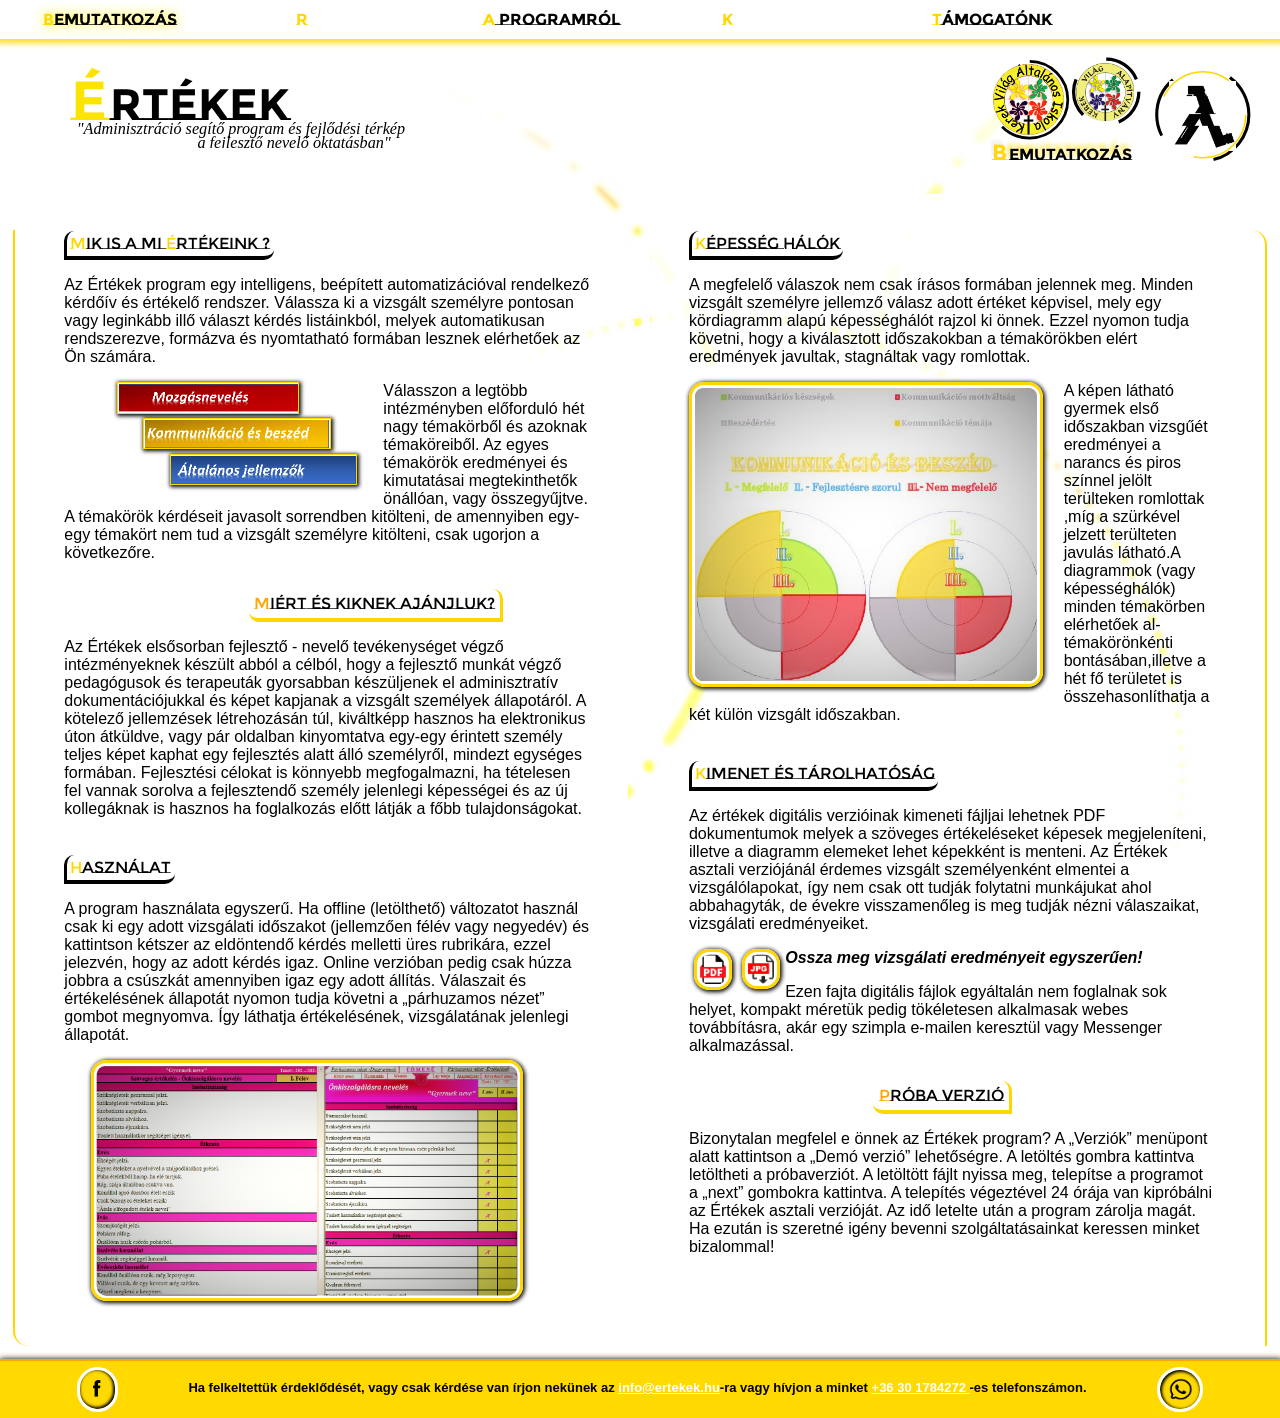
==== index.html @ 9ef58358 "Add files via upload" ====
<!DOCTYPE html>
<html lang="hu">

<head>
    <meta charset="UTF-8">
    <meta http-equiv="X-UA-Compatible" content="IE=edge">
    <meta name="viewport" content="width=device-width, initial-scale=1.0">
    <link rel="stylesheet" href="./zeta.css">
    <link rel="preconnect" href="https://fonts.googleapis.com">
    <link rel="preconnect" href="https://fonts.gstatic.com" crossorigin>
    <link href="https://fonts.googleapis.com/css2?family=Oleo+Script+Swash+Caps&display=swap" rel="stylesheet">
    <style>@import url('https://fonts.googleapis.com/css2?family=Montserrat+Subrayada&display=swap');</style>
    <title>Értékek - ertkek.hu</title>
</head>

<body>

    <header>
      <div class="motto">
        <svg viewBox="0 0 140 20">
            <text x="14" y="17.5" class="elegant">"Adminisztráció segítő  program és fejlődési térkép</text>
            <text x="36" y="20" class="elegant">a fejlesztő nevelő oktatásban"</text>
            <text x="13" y="15" class="heavy1">É</text>
            <text x="20" y="15" class="heavy">rtékek</text></svg> 
      </div>
      <div class="logo">
        <svg class="circ1" viewBox="0 0 100 100">
            <circle cx="50" cy="50" r="30" stroke="black"/></svg>
          <div class="third_image"></div>  
        <svg class="circ2" viewBox="0 0 100 100">
            <circle cx="50" cy="50" r="28" stroke="gold"/></svg>
      </div>
      <div class="supporters">
      <svg class="circs2" viewBox="0 0 100 100">
        <circle cx="60" cy="28" r="17" stroke="black"/></svg>
        <div class="logo1_image"></div>
        <div class="logo2_image"></div>
        <svg class="circs1" viewBox="0 0 140 100">
          <text x="1" y="89" class="currentmenu">B</text>
          <text x="13" y="89" class="currentmenu1">EMUTATKOZÁS</text>
        <circle cx="28" cy="45" r="28" stroke="black"/></svg>
      </div>
    </header>
  
    <nav>   

      <div class="mobilmenu"><input class="checkbox" type="checkbox" name="toogle" id="toogle" />
      <div class="hamburger"></div>
      <div class="mobildropdown">
        <div class="mobildropdown-content">
            <a class="current" href="./index.html"> <span id="c1">B</span>EMUTATKOZÁS</a> 
            <a href="./rolunk.html"><span id="c1">R</span>ÓLUNK</a>
            <div class="dropdown"><span id="c1">A</span> PROGRAMRÓL
                  <div class="dropdown-content">
                        <a href="#"><span id="c1">V</span>ERZIÓK</a>
                        <a href="#"><span id="c1">S</span>PECIFIKÁCIÓK</a>
                        <a href="#"><span id="c1">L</span>ETÖLTÉS</a>
                  </div>
            </div>
            <a href="./kapcsolat.html"><span id="c1">K</span>APCSOLAT</a>
            <a href=""><span id="c1">T</span>ÁMOGATÓNK</a>
          </div>
        </div>
      </div>

    </nav>

    <section>

      <div class="szakaszI">
        <div class="cimke"><span id="c2">M</span><span>ik is a mi <span id="c2">É</span>rtékeink ?</span> </div>
          <p>
          Az Értékek program egy intelligens, beépített automatizációval rendelkező kérdőív és értékelő rendszer. Válassza ki a vizsgált személyre pontosan vagy leginkább illő választ kérdés listáinkból, melyek automatikusan rendszerezve, formázva és nyomtatható formában lesznek elérhetőek az Ön számára. 
          </p>
          <img src="./media/Mozgásnevelés.png" alt="" style="width: 34%;margin: 0% 16% 0.8% 10%; padding: 0.1%; border-radius: 0px; border: 1px gold solid;">
          <img src="./media/Komm és beszéd.png" alt="" style="width: 35%;margin: 0% 10% 1% 15%;padding: 0.1%; border-radius: 0px; border: 1px gold solid;">
          <img src="./media/ált jell.png" alt=""style="width: 35%;margin: 0% 5% 1% 20%;padding: 0.1%; border-radius: 0px; border: 1px gold solid;">
          <p>
          Válasszon a legtöbb intézményben előforduló hét nagy témakörből és azoknak témaköreiből. Az egyes témakörök eredményei és kimutatásai megtekinthetők önállóan, vagy összegyűjtve. A témakörök kérdéseit javasolt sorrendben kitölteni, de amennyiben egy-egy témakört nem tud a vizsgált személyre kitölteni, csak ugorjon a következőre. 
          </p>  
        <div class="cimke2"><span id="c3">M</span><span>iért és kiknek ajánjluk?</span> </div>
          <p> 
          Az Értékek elsősorban fejlesztő - nevelő tevékenységet végző intézményeknek készült abból a célból, hogy a fejlesztő munkát végző pedagógusok és terapeuták gyorsabban készüljenek el adminisztratív dokumentációjukkal és képet kapjanak a vizsgált személyek állapotáról.
          A kötelező jellemzések létrehozásán túl, kiváltképp hasznos ha elektronikus úton átküldve, vagy pár oldalban kinyomtatva egy-egy érintett személy teljes képet kaphat egy fejlesztés alatt álló személyről, mindezt egységes formában. Fejlesztési célokat is könnyebb megfogalmazni, ha tételesen fel vannak sorolva a fejlesztendő személy jelenlegi képességei és az új kollegáknak is hasznos ha foglalkozás előtt látják a főbb tulajdonságokat.
          </p> 
        <div class="cimke"><span id="c2">H</span><span>asználat</span> </div>
          <p> 
          A program használata egyszerű. Ha offline (letölthető) változatot használ csak ki egy adott vizsgálati időszakot (jellemzően félév vagy negyedév) és kattintson kétszer az eldöntendő kérdés melletti üres rubrikára, ezzel jelezvén, hogy az adott kérdés igaz. Online verzióban pedig csak húzza jobbra a csúszkát amennyiben igaz egy adott állítás. Válaszait és értékelésének állapotát nyomon tudja követni a „párhuzamos nézet” gombot megnyomva. Így láthatja értékelésének, vizsgálatának jelenlegi állapotát.
        </p>
        <img src="./media/vizsgálat.png" alt="" style="width: 80%;margin: 0% 0% 6% 5%;"class="scshhot"> 
      </div>
    
      <div class="szakaszII">  
        <div class="cimke"><span id="c2">K</span><span>épesség hálók</span> </div>    
          <p>
          A megfelelő válaszok nem csak írásos formában jelennek meg. Minden vizsgált személyre jellemző válasz adott értéket képvisel, mely egy kördiagramm alapú képességhálót rajzol ki önnek. Ezzel nyomon tudja követni, hogy a kiválasztott időszakokban  a témakörökben elért eredmények javultak, stagnáltak vagy romlottak. 
          </p> 
          <img src="./media/Képkivágás.JPG" alt="" class="scshhot"> 
          <p>
          A képen látható gyermek első időszakban vizsgűét eredményei a narancs és piros színnel jelölt terülteken romlottak ,míg a szürkével jelzett terülteten javulás látható.A diagrammok (vagy képességhálók) minden témakörben elérhetőek al-témakörönkénti bontásában,illetve a hét fő területet is összehasonlíthatja a két külön vizsgált időszakban. 
          </p>
          <div class="cimke"><span id="c2">K</span><span>imenet és tárolhatóság</span> </div>          
          <p>  Az értékek digitális verzióinak kimeneti fájljai lehetnek PDF dokumentumok melyek a szöveges értékeléseket képesek megjeleníteni, illetve a diagramm elemeket lehet képekként is menteni.
          Az Értékek asztali verziójánál érdemes vizsgált személyenként elmentei a vizsgálólapokat, így nem csak ott tudják folytatni munkájukat ahol abbahagyták, de évekre visszamenőleg is meg tudják nézni válaszaikat, vizsgálati eredményeiket.
          </p>
          <img src="./media/PDF_icon.svg.png" alt="" style="width:5%;margin:0% 1%">
          <img src="./media/download-jpg-icon.png" alt=""style="width:5%; margin:0% 1%">
          <p><b><i> Ossza meg vizsgálati eredményeit egyszerűen!</i></b></p>
          <p> 
          Ezen fajta digitális fájlok egyáltalán nem foglalnak sok helyet, kompakt méretük pedig tökéletesen alkalmasak webes továbbításra, akár egy szimpla e-mailen keresztül vagy Messenger alkalmazással.
          </p>
        <div class="cimke2"><span id="c3">P</span>róba verzió<span></span> </div>
          <p> 
          Bizonytalan megfelel e önnek az Értékek program? A „Verziók” menüpont alatt kattintson a „Demó verzió” lehetőségre. A letöltés gombra kattintva letöltheti a próbaverziót. A letöltött fájlt nyissa meg, telepítse a programot a „next” gombokra kattintva. A telepítés végeztével 24 órája van kipróbálni az Értékek asztali verzióját. Az idő letelte után a program zárolja magát. Ha ezután is szeretné igény bevenni szolgáltatásainkat keressen minket bizalommal! 
         </p> 
        </div>

    </section>

    <footer>

     <img src="./media/2.png" alt="" id="face" >
     <p> Ha felkeltettük érdeklődését, vagy csak kérdése van írjon nekünek az <a href="mailto:info@ertekek.hu">info@ertekek.hu</a>-ra vagy hívjon a minket <a href="tel:+06301784272"> +36 30 1784272 </a> -es telefonszámon.</p>
     <img src="./media/1.png" alt="" id="tel">
    <img src="./media/3.png" alt="" id="mail">
    
    </footer>





    
    <script src="./zeta.js"></script>
</body>
</html>
---- zeta.css ----
body {
    margin: 0%;
    text-align: center;
    display: grid;
    grid-template-columns: repeat(4,25%);
    grid-template-areas: 
    "nav nav nav nav"
    "header header header header"
    "content content content content"
    "footer footer footer footer";
    background-image: url(./media/alap2.jpg);
    background-repeat: no-repeat;
    background-size: cover;
    background-attachment: fixed;
    min-width: 300px;
    font-family: Arial, Helvetica, sans-serif;
}

/* FEJLÉC */

header {
    grid-area: header;
    height: 100%;
    margin-top: 1.9%;
    background-image: linear-gradient(180deg,white 20%, rgba(255, 255, 255, 0));
    display: grid;
    grid-template-columns: repeat(5,20%);
    grid-template-areas: 
    " motto motto motto sup logo";}

    .supporters { 
        grid-area: sup;
        width: 55%;
        margin-right: -62%;
        justify-self: end;
        display: grid;
        grid-template-columns: repeat(1,100%);
        grid-template-areas: "supcont";}
         .circs1 {grid-area: supcont;}
            .circs1 circle {transform-origin: 100px 100px;
                            fill: none;
                            stroke-width:2;
                            stroke-dasharray: 66;}
        .circs2 {grid-area: supcont;}
            .circs2 circle {transform-origin: 100px 100px;
                            fill: none;
                            stroke-width:1.7;
                            stroke-dasharray: 20;}
        .logo1_image { grid-area: supcont;
            background-size: contain;
            background-repeat: no-repeat;
            justify-self: center;
            margin-left: 19%;
            margin-top: 13%;
            width: 30%;
            height: 30%;
            background-image: url(./media/logo\ kör.png);}
        .logo2_image {grid-area: supcont;
                background-size: contain;
                background-repeat: no-repeat;
                justify-self: center;
                margin-top:13%;
                margin-left:-60.5%;
                width: 37%;
                background-image: url(./media/kvilogo.png);}
                .currentmenu {font: bold 16px "Montserrat Subrayada" ;fill: rgb(255, 217, 0);filter: drop-shadow(-2px -3px 1px rgba(66, 4, 4, 0.068))}
                .currentmenu1 {font: bold 12px "Montserrat Subrayada";fill: rgb(0, 0, 0);filter: drop-shadow(-2px -3px 1.6px rgba(255, 217, 0, 0.733))}
    .motto {grid-area: motto;}
        .heavy1 {font: bold 12px Montserrat Subrayada ;fill: rgb(252, 227, 0)}
        .heavy {font: bold 10px Montserrat Subrayada;fill: rgb(0, 0, 0);}
        .elegant {font: italic 2.2px serif;fill: black;}
    .logo { grid-area:logo;
        
          width: 50%;
            margin: 0% 0% 0% 40%; 
            display: grid;  grid-template-columns: repeat(1,100%);
            grid-template-areas: "logocont";}
            .circ1 {grid-area: logocont;}
                .circ1 circle {transform-origin: 50px 50px;
                                fill: none;
                                stroke-width:2;
                                stroke-dasharray: 40;
                                animation: animateCircle1 60s  linear infinite;}
            .circ2 {grid-area: logocont;}
                .circ2 circle {transform-origin: 50px 50px;
                                fill: none;
                                stroke-width:1;
                                stroke-dasharray: 50;           
                                animation: animateCircle2 35s  linear infinite;}
            .third_image { grid-area: logocont;
                        width: 40%;
                            margin: 30% 0% 0% 30%;
                            background-size: contain;
                            background-image: url(./media/Orange_lambda-001.jpg);
                            background-repeat: no-repeat;}
                                @keyframes animateCircle1 {
                                    0% {transform: rotate(0deg);}
                                    100% {transform: rotate(360deg);}}
                                @keyframes animateCircle2 {
                                    0% {transform: rotate(360deg);}
                                    100% {transform: rotate(0deg);}}

/* NACIGÁCIÓ ÉS MOBIL MENÜ */

nav {grid-area: nav;
    display: flex;
    flex-direction: row;
    justify-content: space-around; 
    position: fixed;
    top: 0;
    width: 100%;
    box-shadow:rgba(255, 217, 0, 0.904) 0px 0px 6px 4px;
    overflow: hidden;
    color: black;
    background-color: white;
    margin-bottom: 0%;}

    .mobildropdown, .mobildropdown-content{width: 100%;display: flex;}
    .mobilmenu input, .hamburger{display: none;}

    #c1 {color: gold;}
    .current {
        color: rgba(0, 0, 0, 0);
        animation-name: currentnav;
        animation-duration: 3.8s;  
        text-shadow: rgb(255, 238, 0) 0px 0px 12px;
        animation-fill-mode: forwards;} 
      
            @keyframes currentnav {
                0%   {background-color: gold;color: rgba(0, 0, 0, 0); }
                100%   {background-color: white; color: black;}}
a{color: black;}
    nav a:visited ,a:link{color: black;}
    nav a:hover,.dropdown:hover{
        box-shadow: inset 700px 0 0 0 orange; 
        color: rgb(255, 255, 255);}

        .dropdown, nav a {
            padding: 0.8%;
            overflow: hidden;
            cursor: pointer;
            width: 200px;    
            text-decoration: none;
            background-color: rgba(255, 255, 255, 0);
            font-family:Montserrat Subrayada;
            font-weight:800;
            text-align: center;
            justify-content: space-around;
            border-bottom-left-radius: 10px;        
            box-shadow: inset 0 0 0 0 rgb(255, 213, 74);
            transition: color 0.8s ease-in-out, box-shadow 0.8s ease-in-out;}

                .dropdown-content  {
                    display: none;
                    position: fixed;
                    margin: 0.5% 0% 0% 0%;
                    width: 14%;
                    font-family:Arial;
                    font-size:smaller;
                    font-weight:100;
                    background-color:white;
                    border: 2px gold solid;}  
                .dropdown-content a { 
                    border-bottom-left-radius: 0px;   
                    background-color: rgba(255, 255, 255, 0);
                    width: 100%;
                    text-align: center;}
                    .dropdown:hover .dropdown-content {display: flex;flex-direction:column; }
/* TARTALOM */

section { display: flex;
        margin: -0% 1% 1% 1% ;
        border-left:solid 2px gold ;
        border-right:solid 2px gold ;
        border-bottom-left-radius:15px ;
        border-top-right-radius: 15px;
        grid-area: content;
        padding: 1%;}
.szakaszI { width: 49%; 
            padding: 0% 3%;
            margin:-1% 1% 0% 0%;
            text-align: left; 
            background-image: linear-gradient(360deg,white 85%, rgba(255, 255, 255, 0));}
.szakaszII {padding: 0% 3%; 
            width: 49%;
            margin:-4% 0% 0% 1%; 
            text-align: left;
            background-image: linear-gradient(360deg,rgba(255, 255, 255, 0) 15%, rgb(255, 255, 255));}

    section img {float: left;
                margin: 0% 4% 2% 0%;
                padding: 0.5%;
                width: 65%;
                border: gold 3px solid;
                border-radius: 15px;
                box-shadow: black 1px 1px 4px 1px;}
        .scshhot{transition: transform 0.5s ;}
        .scshhot:hover {transform: scale(1.05);}
        
    .cimke{ margin: 7% 0% 2% 0%;
            font-family:Montserrat Subrayada;
            width: fit-content;
            padding: 0.6%;
           /*  box-shadow: rgba(255, 217, 0, 0.849) -2px 2px 3px 1px ; */
            background-image: white;
            border-left: 3px solid;
            border-bottom: 4px solid black;
            border-bottom-right-radius:10px;
            border-top-left-radius:10px;}
            #c2 {color:gold}
    .cimke2 {background-image: white;
            font-family:Montserrat Subrayada;
            width:fit-content;
            padding: 1%;
            border-right: 3px solid gold;
            border-bottom: 4px solid gold;
            border-bottom-left-radius: 10px;
            border-top-right-radius:10px ;
            margin: 5% 0% 3% 35%;
            /* box-shadow: gold 2px 2px 3px 1px ; */}
            #c3 {color: orange;}

/* KAPCSOLAT */

.kapcsolat { 
    grid-area: content;
    width: 90%;
    display:flex;
    flex-direction: row;
    flex-wrap: wrap;
    margin: auto;}
        
    .kapcsolat_forms{width: 100%;
                    display:flex;
                    flex-direction: row;
                    flex-wrap: wrap;
                    margin: auto;
                    justify-content: space-around;
                    align-items: start;}

        .intro{ text-align: right;
                width: 100%;
                padding: 0.5%;
                background-image: linear-gradient(360deg,white 85%, rgba(255, 255, 255, 0));} 

        .kapcs1{
            display: flex;
            flex-direction: column;
            flex-wrap: wrap;
            align-items: start;
            justify-content: start;
                width: 100%;
                margin: 0% 0% 0% 0%;
                padding: 1%;
                background-image: linear-gradient(360deg,white 85%, rgba(255, 255, 255, 0));}
            #adatok, #adatok2 {display: grid; grid-template-columns:repeat(2,50%); margin-bottom: 0%;}
                .kapcs1 label {display:flex;
                    padding: 0.5%;
                               justify-content: right;
                                margin-left: -6%;
                                width: 200px;}
                .kapcs1 input { height:20px;
                                width: 200px;
                                flex-direction: row;
                                border:1px solid gold;
                                border-radius: 0px;
                                box-shadow: inset black 0px 0.5px 2px 1px;   }
               
                #adatok2 label{height: 25px;width: 200px;}
                #adatok2 {padding: 3% 0%;
                        border-top: gold 1px solid;
                        border-top-right-radius: 40px;
                        border-bottom: gold 1px solid;
                        border-bottom-left-radius: 40px;
                        font-style: italic;
                        font-size: small;}
                #adatok2 input {
                margin-top: -1%;
                height: 20px;
                width: 130px;
                accent-color: black;
                margin-left: 0%;
                box-shadow: none;}
                .gombok {display: flex;width: 50px;margin-top: 1%;}
                    .gombok input{font-family:Montserrat Subrayada; 
                        height: 30px;
                        border-radius: 1px;border: gold 2px solid;
                        background-color: white;
                        margin: 0% 60%;
                        box-shadow: none;}
        .kapcs2{display: flex;
                flex-direction: column;
                justify-content: right;
                justify-items: right;
                align-items: center;
                width: 100%;
                padding: 2%;
                margin: 1%;
                background-image: linear-gradient(360deg,rgba(255, 255, 255, 0) 15%, rgb(255, 255, 255));}
            textarea{margin: 2% 0%;
                    border: gold 2px solid;
                    box-shadow: inset -1px 1px 5px 0.1px;}
            .kapcs2 input {font-family:Montserrat Subrayada;
                    width: fit-content; 
                    height: 30px;
                    border-radius: 1px;border: gold 2px solid;
                    background-color: white;
                    margin: 1% 0%;}
                .kapcs2 #mail2 {width: 300px; height: 20px;}
                    
    #confirm {font-family:Montserrat Subrayada;
        font-size: smaller;
        text-align: right;
        margin: 5% 0% 10% 0%;
        display:flex;
        width: 80%;
        font-weight: 600;
        border-bottom: orangered 4px solid;
        border-bottom-left-radius: 10px;}  
        #confirm input{width: 19px;
            margin-top: 0.3%; 
                    margin-left:5%;
                    accent-color: red;}

/* RÓLUNK */
.rolunk{display:flex;
    flex-wrap: wrap;
    width:fit-content;}

.alcim{width: 100%; font-family:Montserrat Subrayada;text-align: right;}

.szemely_contentI{
    margin-top: 1%;
    width: 100%;
    display: grid;
    grid-template-columns: repeat(4,25%);
    grid-template-areas:
    "rolunklogo cimke cimke cimke" 
    "rolunklogo bemutatkoz bemutatkoz bemutatkoz";}

            .szemely_contentI .cimke {width: 150px; height: fit-content;}

            .szemely_contentI .logo{ 
                background-image: url(./media/BM.png);
                background-size: 53%;
                background-position: center;
                background-repeat: no-repeat;
                display: grid;
                grid-area: rolunklogo;
                align-items: center;
                width: 100%;
                margin: 0%;}
                .circ2b {grid-area: logocont;}
                .circ2b circle {transform-origin: 50px 50px;
                                fill: none;
                                stroke-width:1;
                                stroke-dasharray: 50;           
                                animation: animateCircle2 35s  linear infinite;}
                .circ1b {grid-area: logocont;}
                .circ1b circle {transform-origin: 50px 50px;
                                fill: none;
                                stroke-width:2;
                                stroke-dasharray: 40;
                                animation: animateCircle1 60s  linear infinite;}          

            .szemelyI_szoveg{padding-right: 5%;
                margin:0% 0% 0% -3%;
                height: 100%;
                grid-area: bemutatkoz;
                width: fit-content;
                text-align: right;
                background-image: linear-gradient(360deg,white 85%, rgba(255, 255, 255, 0));}

    .szemely_contentII{margin-top: 1%;
                    width: 100%;
                    display: grid;
                    grid-template-columns: repeat(4,25%);
                    grid-template-areas:
                    " cimke2 cimke2 cimke2 rolunklogo2" 
                    " bemutatkoz2 bemutatkoz2 bemutatkoz2 rolunklogo2";}
                    
        .szemely_contentII .cimke2 { width: 250px; margin-left: 200%;  height: fit-content;}
        
        .szemely_contentII .logo{ background-image: url(./media/SM.png);
                        background-size: 53%;
                        background-position: center;
                        background-repeat: no-repeat;
                        display: grid;
                        grid-area: rolunklogo2;
                        align-items: center;
                        width: 100%;
                        margin: 0%;}
        
        .szemelyII_szoveg{padding-left: 5%;
                        margin: 0% -3% 0% 0%;
                        height: 100%;
                        grid-area: bemutatkoz2;
                        width: fit-content;
                        text-align: left;
                        background-image: linear-gradient(360deg,white 85%, rgba(255, 255, 255, 0));}

    .szemely_contentIII{margin-top: 1%;
                    width: 100%;
                    display: grid;
                    grid-template-columns: repeat(4,25%);
                    grid-template-areas:
                    "rolunklogo3 cimke cimke cimke " 
                    "rolunklogo3 bemutatkoz3 bemutatkoz3 bemutatkoz3 ";}
            .szemely_contentIII .cimke {width: 150px; height: fit-content; margin: auto;}

            .szemely_contentIII .logo{ 
                background-image: url(./media/SZP.jpg);
                background-size: 53%;
                background-position: center;
                background-repeat: no-repeat;
                display: grid;
                grid-area: rolunklogo3;
                align-items: center;
                width: 100%;
                margin: 0%;}
                .circ2c {grid-area: logocont;}
                .circ2c circle {transform-origin: 50px 50px;
                                fill: none;
                                stroke-width:1;
                                stroke-dasharray: 50;           
                                animation: animateCircle2 35s  linear infinite;}
                .circ1c {grid-area: logocont;}
                .circ1c circle {transform-origin: 50px 50px;
                                fill: none;
                                stroke-width:2;
                                stroke-dasharray: 40;
                                animation: animateCircle1 60s  linear infinite;}          

            .szemelyIII_szoveg{padding-right: 5%;
                margin:0% 0% 0% -3%;
                height: 100%;
                grid-area: bemutatkoz3;
                width: fit-content;
                text-align: right;
                background-image: linear-gradient(360deg,white 85%, rgba(255, 255, 255, 0));}

/* LÁBLÉC */
    
footer {grid-area: footer;
        display: flex;
        padding:0.5%;
        width: 99%;
        margin: auto;
        box-shadow: black 1px 1px 6px 1px;
        font-family:Arial; 
        font-size: small;
        font-weight: 600;
        color: rgb(0, 0, 0);  
        background-color:rgb(255, 217, 0);}
footer a:visited ,a:link{color:rgb(255, 255, 255);}
footer img {border: white 3px solid; grid-area: footer; border-radius: 100px; margin: auto;}
#face {width: 2%; height:2%; padding:0.4%;box-shadow:inset black -1px -1px 3px 1px; }
#tel {width: 2%; padding: 0.6%;box-shadow:inset black 1px 1px 3px 1px;}
#mail  {width: 2%; height:2%; padding:0.4%;box-shadow:inset black -1px -1px 3px 1px; display: none; }

/* TÖRÉSPONTOK */

@media screen and (min-width:900px) and (max-width:1350px){
nav {flex-direction: column;
    font-size:medium;
    font-weight:700; }

header {margin-top: 3%;}
        .supporters { width: 75%;}
            .heavy1 {font: bold 10px Montserrat Subrayada ;fill: rgb(252, 227, 0);}/* font-family: 'Montserrat Subrayada', sans-serif; */
            .heavy {font: bold 8px Montserrat Subrayada;fill: rgb(0, 0, 0);}
            .elegant {font: italic 2.95px serif;fill: black;}
        .logo {width: 60%;height: 60%;}
                .third_image { margin: 28% 0% 0% 28%; width:50%;height:50%;}

.szakaszI{margin-top: -4%;}                

footer {border-top: solid orange 2px; font-size: small; width: 99%;}
    /* kapcsolat */
    #confirm {margin-left: -70%;}     
}

@media screen and (min-width:685px) and (max-width:900px){
 
header {margin-top: 7%;}
    .motto{width: 140%;}
    .supporters { width: 95%; margin-right: -71%; }
        .heavy1 {font: bold 10px Montserrat Subrayada ;fill: rgb(252, 227, 0);}
        .heavy {font: bold 8px Montserrat Subrayada;fill: rgb(0, 0, 0);}
        .elegant {font: italic 2.95px serif;fill: black;}
    .logo {width: 60%; height: 60%;}
            .third_image { margin: 29% 0% 0% 29%; width:40%;height:40%;}
  
    .mobildropdown, .mobildropdown-content{
        width: 100%;
        display: flex;
        flex-wrap: wrap; 
        justify-content: center; }
        .dropdown, nav a {width: 210px; font-size: medium;}
        .dropdown-content a { 
                width: 100%;
                padding: 1%;
                background-color: rgb(255, 217, 0);
                margin: 0%;
                width: 100%;
                font-size: small;}
                .dropdown-content #c1 {color: white;}

footer {border-top: solid orange 2px; font-size: small; width: 99%;}
            footer img {display: none;}
}

/* kapcsolat */
#confirm {margin-left: 0%;}  
/* RÓLUNK */
.szemely_contentII .cimke2{margin: 0% 0% 0% 150%;}    

@media screen and (min-width:490px) and (max-width:685px){

header {grid-template-columns: repeat(2,50%);
        grid-template-areas: "motto sup"; margin-top: 7%;}
    .motto {width: 200%;}
    .supporters { width: 45%; margin-right: 0%; margin-top: 2%;}
    .logo {width: 60%; height: 60%;}
        .third_image { margin: 0% 0% 0% 0%; width:100%;height:100%;}

    .mobildropdown, .mobildropdown-content{
        width: 100%;
        display: flex;
        flex-wrap: wrap; 
        justify-content: center; 
        background-color: white;}
        .dropdown, nav a { 
            background-color: white; 
                text-align: center;
                width: 150px;
                font-size: small;}
        .dropdown-content { width: 140px;}        
        .dropdown-content a { 
                padding: 1%;
                background-color: rgb(255, 217, 0);
                margin: 0%;
                width: 100%;
                font-size: small;}
                .dropdown-content #c1 {color: white;}

    footer {border-top: solid orange 2px; font-size: small; width: 99%; height: 100%;}
        footer p {display: none;}
        footer img {border: white 3px solid; grid-area: footer; border-radius: 100px; margin: auto;}
                #face {width: 7%; height:60%; padding:0.3%;box-shadow:inset black -1px -1px 3px 1px; }
                #tel {width: 7%; padding: 0.6%;box-shadow:inset black 1px 1px 3px 1px;}
                #mail {display: block; width:7.5%;height: 60%;}
}

@media screen and (min-width:300px) and (max-width:490px){
    
body {margin: 0%;
    grid-template-columns: repeat(4,25%);
    grid-template-areas: "nav header header header"
                        "content content content content"
                        "footer footer footer footer";}     

header {position: sticky;
        background-color: white;
        top: 0;
        grid-template-columns: repeat(1,100%);
        margin: 0% 0% 0% 0%;
        grid-template-areas: "motto";               
            -webkit-box-shadow:0px 1px 1px black;
            -moz-box-shadow:0px 1px 1px black;
            box-shadow:-10px 1px 9px black;    
        border-bottom: 3px gold solid;                    }
        .motto {margin: 3% 0% 0% 17%;}
        .heavy1 {font: bold 12px Montserrat Subrayada ;fill: rgb(252, 227, 0);}/* font-family: 'Montserrat Subrayada', sans-serif; */
        .heavy {font: bold 11.1px Montserrat Subrayada;fill: rgb(0, 0, 0);}
        .elegant {font: italic 0px serif;fill: black; }

nav {display: flex;
    height: 100%;
    position: sticky;
    border: none;
    background-color: white;
    -webkit-box-shadow:-9px 1px 9px black;
    -moz-box-shadow:-9px 1px 9px black;
    box-shadow: -9px 1px 9px black; 
    border-bottom: 3px gold solid;}
    .mobilmenu {width: 100%; margin: 0% auto 0% 50%; position:sticky;}
    .mobilmenu .checkbox {position: fixed;
                        display: inline;
                        opacity: 0;
                        cursor: pointer;
                        width: 10%;
                        height: 5%;
                        margin: 3% 0% 0% -13%;
                        background-color: white;}
    .hamburger{
        background-image: url(./media/Hamburger_icon.svg);
        background-repeat: no-repeat;
        background-position: center;
        background-size: 55%;
        display:flex;
        padding: 30%;
        width: 30%;
        margin: 20% 0% 0% -60%;
        border-top-right-radius: 50%;
        border-bottom-left-radius: 50%;}
        .mobildropdown{margin-left: -100%;}
             .mobildropdown-content  {
                box-shadow:gold 1px 1px 5px 1px; 
                display:flex; flex-direction: column;
                position: fixed;
                width: 100%;
                margin-top:2.2%; 
                background-image: linear-gradient(120deg,white 60%, rgba(255, 255, 255, 0.548) 90%,white);     
                animation-name: start;
                animation-duration: 1s;  
                animation-fill-mode: forwards;
                } 
                    @keyframes start {
                        0%   {transform: translatex(-500px);}
                        100%   {transform:translatex(0px);}}       

            .dropdown, nav a{
                font-size: small;
                 padding: 4%;
                  width: 90%;
                   border-radius: 0px;
                    text-align: center;}
            .dropdown{transition: color 0.5s, box-shadow 2s;}
            .dropdown:hover  {color: rgba(165, 42, 42, 0); box-shadow: inset 700px 0 0 0 orange;}
            .dropdown-content {
                width: fit-content;
                height: fit-content;
                margin: none;
                padding: none;
                position:relative;
                flex-direction: row;
                margin-top: -8%;
                margin-left: -50%;
                margin-bottom: -4%;
                border-color: none;
                background-color:rgba(240, 248, 255, 0);
                border: none;
                align-items: center;
                width: 200%;}  
                .dropdown-content a {
                    text-align:center;
                    background-image: linear-gradient(45deg,rgba(255, 255, 255, 0),gold, rgba(255, 255, 255, 0));
                    width: 40%; padding: 0%;
                    font-size: small;}
                    .dropdown-content #c1 {color: white;} 

    .mobilmenu input[type="checkbox"]:not(:checked) ~ .mobildropdown  {display: none;}       
    .mobilmenu input[type="checkbox"]:checked ~ .mobildropdown  {height: 50%;}

section {margin: 5% 0.5% 3% 0.5%; display: flex; flex-direction: column;border: none;}
    section p{ margin: 1%;}
    .szakaszI, .szakaszII {width: 90%;}
    .cimke, .cimke2{font-size: medium;width: 68%;background-color: gold; border-color: black;}
    #c2, #c3 { color: white;}

footer {border-top: solid orange 2px; font-size: small; width: 99%; height: 100%;}
    footer p {display: none;}
    footer img {border: white 3px solid; grid-area: footer; border-radius: 100px; margin: auto;}
    #face {width: 7%; height:60%; padding:0.3%;box-shadow:inset black -1px -1px 3px 1px; }
    #tel {width: 7%; padding: 0.6%;box-shadow:inset black 1px 1px 3px 1px;}
    #mail {display: block; width:7.5%;height: 60%;}

/* RÓLUNK */
.alcim{font-size: small; margin-left: -2%;}
.szemely_contentI .logo,.szemely_contentII .logo, .szemely_contentIII .logo{display: none;}
.szemely_contentIII{margin: 5% 1%;grid-template-columns: repeat(1,100%); grid-template-areas:
    "cimke" 
    "bemutatkoz3";}
.szemely_contentI{margin: 5% 1%;grid-template-columns: repeat(1,100%); grid-template-areas:
        "cimke" 
        "bemutatkoz";}
.szemely_contentII{margin: 5% 0%;grid-template-columns: repeat(1,95%); grid-template-areas:
        "cimke2" 
        "bemutatkoz2";}
.szemely_contentII .cimke2{margin: 0% 0% 0% 1%;}

/* KAPCSOLAT */    
.kapcsolat{ 
    grid-area: content;
    width:fit-content;
    display:block;
    margin:0%;
    padding:0%;}        
.intro{ text-align: center;
        width: fit-content;
        margin-top: 5%;
        padding: 0.5%;}        
.kapcs1{width: fit-content;
        display: flex;
        flex-direction:row;
        flex-wrap: wrap;
        align-items: center;
        justify-content: center;
        margin: 0% 0%;
        padding: 0%;}
         #adatok {display: block} 
                .kapcs1 .cimke{margin:4% 30% 5% 0%;width:200px;}
                .kapcs1 label {display:flex;padding: 0% ;font-size:small;
                            justify-content: center;margin: 0% 0% 0% 0%;}
                .kapcs1 input {display: flex;
                                margin: 0% 0% 0% 0%;
                                height:20px;
                                width: 200px;}                    
            #adatok2 label{width: fit-content;}
            .gombok {width: fit-content;display:flex;justify-content: center;}
            .gombok input{width: fit-content; margin: 0% 7%;}
    .kapcsolat_forms{width: 100%;
                    display:block;
                    flex-direction:column;
                    flex-wrap: wrap;
                    padding: 0%;margin:0%;
                    justify-content: center;}
        #reg{display: block; margin: 1% 0% 3% 0%; padding: 0%;width: 100%;}
        
        
        #reg2{display:block;
            width:85%;
            margin: 0% 0% 0% 0%; padding: 0%;}
        .kapcs2{display:block;
                justify-content:center;
                justify-items:center;
                align-items: center;
                width: 100%;
                padding: 0%;
                margin: 6%;}
            textarea{display: block; width:90%; 
                 margin: auto;}
            .kapcs2 label {display:block;margin: auto;}
            .kapcs2 input {display: block; margin: auto; padding: 0%; margin-top: 5%;
            width: 212px;} 
                .kapcs2 #mail2 {display: inline;width: 200px; height: 20px;}
    
    #confirm{
        display:flex;
        text-align: center;
        align-items:end;
        flex-direction: row;
        flex-wrap: nowrap;
        width:200px;
        font-family:Montserrat Subrayada;
        font-size: x-small;
        margin: 0% 10%;
        padding: 5%;
        border:none}  
        #confirm input{  margin-top: -10%; 
                    accent-color: black;}
}
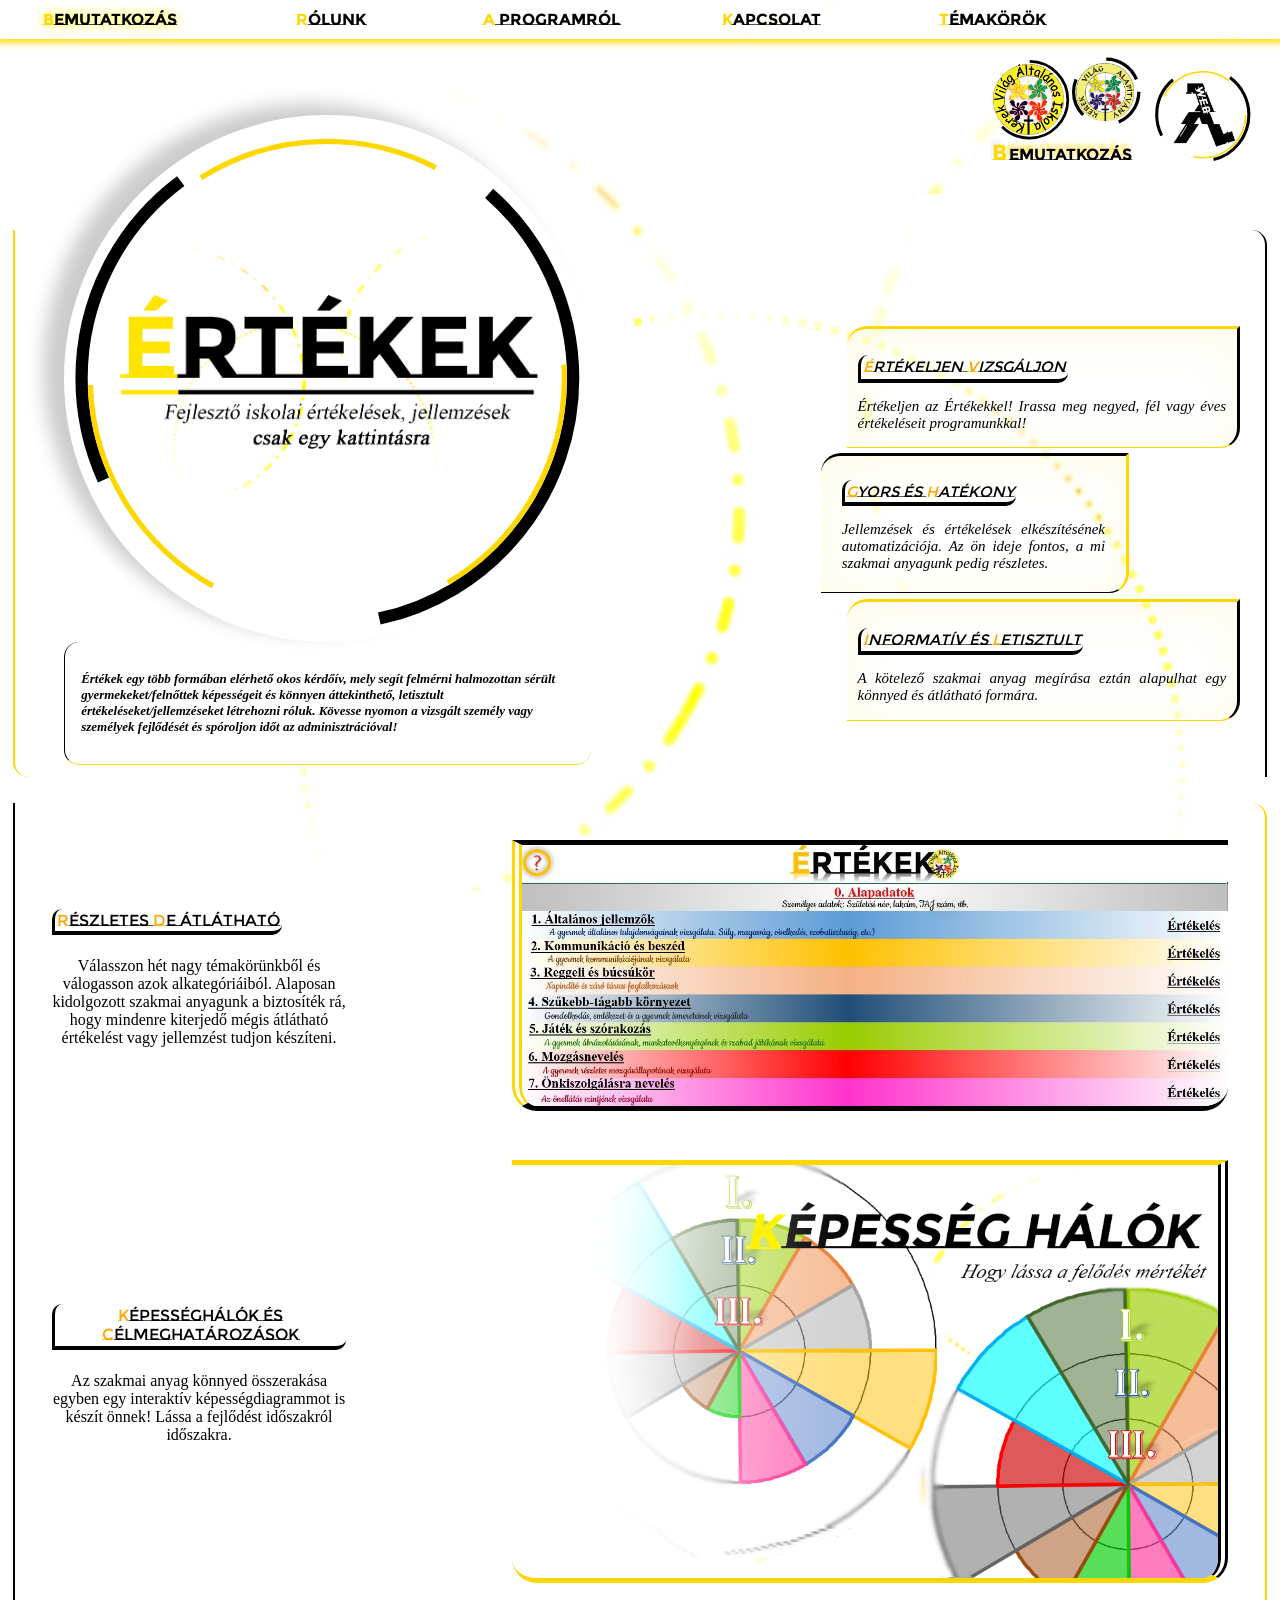
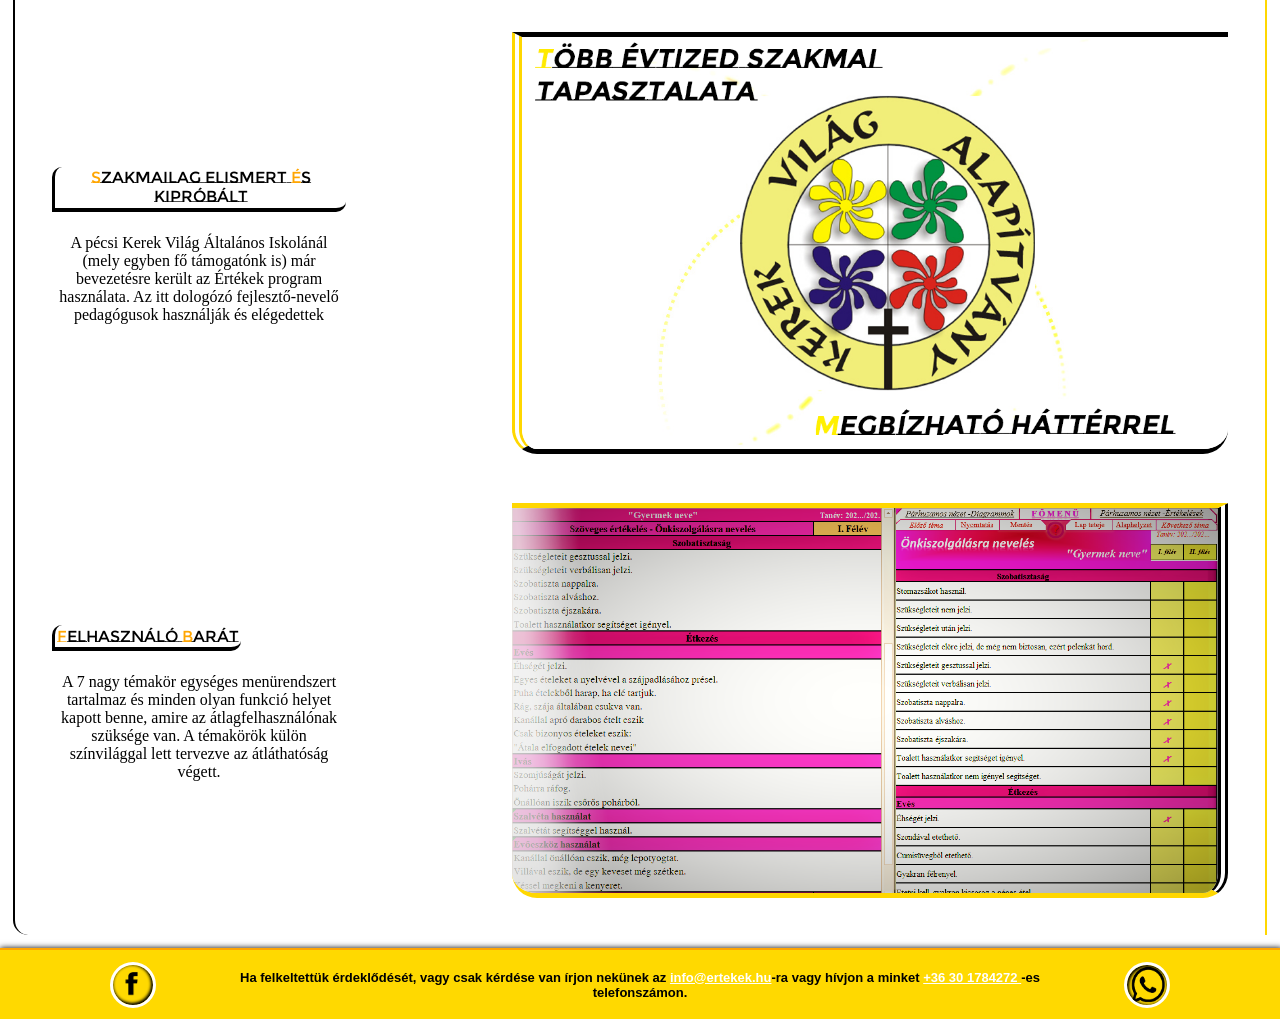
==== commit 544f1ac4: "Add files via upload" ====
--- a/index.html
+++ b/index.html
@@ -15,122 +15,140 @@
 
 <body>
 
-    <header>
-      <div class="motto">
-        <svg viewBox="0 0 140 20">
-            <text x="14" y="17.5" class="elegant">"Adminisztráció segítő  program és fejlődési térkép</text>
-            <text x="36" y="20" class="elegant">a fejlesztő nevelő oktatásban"</text>
-            <text x="13" y="15" class="heavy1">É</text>
-            <text x="20" y="15" class="heavy">rtékek</text></svg> 
-      </div>
-      <div class="logo">
-        <svg class="circ1" viewBox="0 0 100 100">
-            <circle cx="50" cy="50" r="30" stroke="black"/></svg>
-          <div class="third_image"></div>  
-        <svg class="circ2" viewBox="0 0 100 100">
-            <circle cx="50" cy="50" r="28" stroke="gold"/></svg>
-      </div>
-      <div class="supporters">
-      <svg class="circs2" viewBox="0 0 100 100">
-        <circle cx="60" cy="28" r="17" stroke="black"/></svg>
-        <div class="logo1_image"></div>
-        <div class="logo2_image"></div>
-        <svg class="circs1" viewBox="0 0 140 100">
-          <text x="1" y="89" class="currentmenu">B</text>
-          <text x="13" y="89" class="currentmenu1">EMUTATKOZÁS</text>
-        <circle cx="28" cy="45" r="28" stroke="black"/></svg>
-      </div>
-    </header>
+  <header>
+    <div class="motto" id="indexhead">
+      <svg viewBox="0 0 140 20">
+          <text x="14" y="17.5" class="elegant">"Adminisztráció segítő  program és fejlődési térkép</text>
+          <text x="36" y="20" class="elegant">a fejlesztő nevelő oktatásban"</text>
+          <text x="13" y="15" class="heavy1">É</text>
+          <text x="20" y="15" class="heavy">rtékek</text></svg> 
+    </div>
+    <div class="logo">
+      <svg class="circ1" viewBox="0 0 100 100">
+          <circle cx="50" cy="50" r="30" stroke="black"/></svg> 
+      <svg class="circ2" viewBox="0 0 100 100">
+          <circle cx="50" cy="50" r="28" stroke="gold"/></svg>
+    </div>
+    <div class="supporters"><a class="kv" href="http://kerekvilagalapitvany.hu/" target="_blank"></a>
+    <svg class="circs2" viewBox="0 0 100 100">
+      <circle cx="60" cy="28" r="17" stroke="black"/></svg>
+      <div class="logo1_image"></div>
+      <div class="logo2_image"></div>
+      <svg class="circs1" viewBox="0 0 140 100">
+        <text x="1" y="89" class="currentmenu">B</text>
+        <text x="13" y="89" class="currentmenu1">EMUTATKOZÁS</text>
+      <circle cx="28" cy="45" r="28" stroke="black"/></svg>
+    </div>
+  </header>
   
     <nav>   
-
       <div class="mobilmenu"><input class="checkbox" type="checkbox" name="toogle" id="toogle" />
       <div class="hamburger"></div>
       <div class="mobildropdown">
         <div class="mobildropdown-content">
-            <a class="current" href="./index.html"> <span id="c1">B</span>EMUTATKOZÁS</a> 
-            <a href="./rolunk.html"><span id="c1">R</span>ÓLUNK</a>
-            <div class="dropdown"><span id="c1">A</span> PROGRAMRÓL
+            <a class="current" href="./index.html" style="color:black"> <span id="c1">B</span>EMUTATKOZÁS</a> 
+            <a href="./rolunk.html" style="color:black"><span id="c1">R</span>ÓLUNK</a>
+            <div class="dropdown" style="color:black"><span id="c1">A</span> PROGRAMRÓL
                   <div class="dropdown-content">
-                        <a href="#"><span id="c1">V</span>ERZIÓK</a>
-                        <a href="#"><span id="c1">S</span>PECIFIKÁCIÓK</a>
-                        <a href="#"><span id="c1">L</span>ETÖLTÉS</a>
+                        <a href="./programrol.html" style="color:black"><span id="c1">M</span>IT TUD?</a>
+                        <a href="./verziok.html" style="color:black"><span id="c1">V</span>ERZIÓK</a>
+                        <a href="./letoltes.html" style="color:black"><span id="c1">L</span>ETÖLTÉS</a>
                   </div>
             </div>
-            <a href="./kapcsolat.html"><span id="c1">K</span>APCSOLAT</a>
-            <a href=""><span id="c1">T</span>ÁMOGATÓNK</a>
+            <a href="./kapcsolat.html" style="color:black"><span id="c1">K</span>APCSOLAT</a>
+            <a href="./temakor.html"style="color:black"><span id="c1">T</span>ÉMAKÖRÖK</a>
           </div>
         </div>
       </div>
-
     </nav>
 
     <section>
 
       <div class="szakaszI">
-        <div class="cimke"><span id="c2">M</span><span>ik is a mi <span id="c2">É</span>rtékeink ?</span> </div>
-          <p>
-          Az Értékek program egy intelligens, beépített automatizációval rendelkező kérdőív és értékelő rendszer. Válassza ki a vizsgált személyre pontosan vagy leginkább illő választ kérdés listáinkból, melyek automatikusan rendszerezve, formázva és nyomtatható formában lesznek elérhetőek az Ön számára. 
-          </p>
-          <img src="./media/Mozgásnevelés.png" alt="" style="width: 34%;margin: 0% 16% 0.8% 10%; padding: 0.1%; border-radius: 0px; border: 1px gold solid;">
-          <img src="./media/Komm és beszéd.png" alt="" style="width: 35%;margin: 0% 10% 1% 15%;padding: 0.1%; border-radius: 0px; border: 1px gold solid;">
-          <img src="./media/ált jell.png" alt=""style="width: 35%;margin: 0% 5% 1% 20%;padding: 0.1%; border-radius: 0px; border: 1px gold solid;">
-          <p>
-          Válasszon a legtöbb intézményben előforduló hét nagy témakörből és azoknak témaköreiből. Az egyes témakörök eredményei és kimutatásai megtekinthetők önállóan, vagy összegyűjtve. A témakörök kérdéseit javasolt sorrendben kitölteni, de amennyiben egy-egy témakört nem tud a vizsgált személyre kitölteni, csak ugorjon a következőre. 
-          </p>  
-        <div class="cimke2"><span id="c3">M</span><span>iért és kiknek ajánjluk?</span> </div>
-          <p> 
-          Az Értékek elsősorban fejlesztő - nevelő tevékenységet végző intézményeknek készült abból a célból, hogy a fejlesztő munkát végző pedagógusok és terapeuták gyorsabban készüljenek el adminisztratív dokumentációjukkal és képet kapjanak a vizsgált személyek állapotáról.
-          A kötelező jellemzések létrehozásán túl, kiváltképp hasznos ha elektronikus úton átküldve, vagy pár oldalban kinyomtatva egy-egy érintett személy teljes képet kaphat egy fejlesztés alatt álló személyről, mindezt egységes formában. Fejlesztési célokat is könnyebb megfogalmazni, ha tételesen fel vannak sorolva a fejlesztendő személy jelenlegi képességei és az új kollegáknak is hasznos ha foglalkozás előtt látják a főbb tulajdonságokat.
-          </p> 
-        <div class="cimke"><span id="c2">H</span><span>asználat</span> </div>
-          <p> 
-          A program használata egyszerű. Ha offline (letölthető) változatot használ csak ki egy adott vizsgálati időszakot (jellemzően félév vagy negyedév) és kattintson kétszer az eldöntendő kérdés melletti üres rubrikára, ezzel jelezvén, hogy az adott kérdés igaz. Online verzióban pedig csak húzza jobbra a csúszkát amennyiben igaz egy adott állítás. Válaszait és értékelésének állapotát nyomon tudja követni a „párhuzamos nézet” gombot megnyomva. Így láthatja értékelésének, vizsgálatának jelenlegi állapotát.
-        </p>
-        <img src="./media/vizsgálat.png" alt="" style="width: 80%;margin: 0% 0% 6% 5%;"class="scshhot"> 
-      </div>
-    
-      <div class="szakaszII">  
-        <div class="cimke"><span id="c2">K</span><span>épesség hálók</span> </div>    
-          <p>
-          A megfelelő válaszok nem csak írásos formában jelennek meg. Minden vizsgált személyre jellemző válasz adott értéket képvisel, mely egy kördiagramm alapú képességhálót rajzol ki önnek. Ezzel nyomon tudja követni, hogy a kiválasztott időszakokban  a témakörökben elért eredmények javultak, stagnáltak vagy romlottak. 
-          </p> 
-          <img src="./media/Képkivágás.JPG" alt="" class="scshhot"> 
-          <p>
-          A képen látható gyermek első időszakban vizsgűét eredményei a narancs és piros színnel jelölt terülteken romlottak ,míg a szürkével jelzett terülteten javulás látható.A diagrammok (vagy képességhálók) minden témakörben elérhetőek al-témakörönkénti bontásában,illetve a hét fő területet is összehasonlíthatja a két külön vizsgált időszakban. 
-          </p>
-          <div class="cimke"><span id="c2">K</span><span>imenet és tárolhatóság</span> </div>          
-          <p>  Az értékek digitális verzióinak kimeneti fájljai lehetnek PDF dokumentumok melyek a szöveges értékeléseket képesek megjeleníteni, illetve a diagramm elemeket lehet képekként is menteni.
-          Az Értékek asztali verziójánál érdemes vizsgált személyenként elmentei a vizsgálólapokat, így nem csak ott tudják folytatni munkájukat ahol abbahagyták, de évekre visszamenőleg is meg tudják nézni válaszaikat, vizsgálati eredményeiket.
-          </p>
-          <img src="./media/PDF_icon.svg.png" alt="" style="width:5%;margin:0% 1%">
-          <img src="./media/download-jpg-icon.png" alt=""style="width:5%; margin:0% 1%">
-          <p><b><i> Ossza meg vizsgálati eredményeit egyszerűen!</i></b></p>
-          <p> 
-          Ezen fajta digitális fájlok egyáltalán nem foglalnak sok helyet, kompakt méretük pedig tökéletesen alkalmasak webes továbbításra, akár egy szimpla e-mailen keresztül vagy Messenger alkalmazással.
-          </p>
-        <div class="cimke2"><span id="c3">P</span>róba verzió<span></span> </div>
-          <p> 
-          Bizonytalan megfelel e önnek az Értékek program? A „Verziók” menüpont alatt kattintson a „Demó verzió” lehetőségre. A letöltés gombra kattintva letöltheti a próbaverziót. A letöltött fájlt nyissa meg, telepítse a programot a „next” gombokra kattintva. A telepítés végeztével 24 órája van kipróbálni az Értékek asztali verzióját. Az idő letelte után a program zárolja magát. Ha ezután is szeretné igény bevenni szolgáltatásainkat keressen minket bizalommal! 
-         </p> 
+
+       <div class="logolanding">
+          <div class="logo">
+            <svg class="circlanding" viewBox="0 0 300 300">
+            <circle cx="150" cy="150" r="140" stroke="black"/></svg>
+            <svg class="circlanding2" viewBox="0 0 300 300">
+            <circle cx="150" cy="150" r="135" stroke="gold"/></svg>
+          </div>
         </div>
+
+  <div class="mobilszakasz">
+          <p><b><i> Értékek egy több formában elérhető okos kérdőív, mely segít felmérni halmozottan sérült gyermekeket/felnőttek képességeit és könnyen áttekinthető, letisztult értékeléseket/jellemzéseket létrehozni róluk. Kövesse nyomon a vizsgált személy vagy személyek fejlődését és spóroljon időt az adminisztrációval!
+  </b></i></p></div>
+
+ 
+      </div> 
+      <div class="szakaszII">
+        <div class="card1">
+          <div class="cimke"><span id="c2">É</span><span>rtékeljen <span id="c2">V</span>izsgáljon</span> </div>
+            <p>Értékeljen az Értékekkel! Irassa meg negyed, fél vagy éves értékeléseit programunkkal! 
+            </p>
+        </div>
+        <div class="card2">
+          <div class="cimke"><span id="c2">G</span><span>yors és <span id="c2">H</span>atékony</span> </div>
+            <p>Jellemzések és értékelések elkészítésének automatizációja. Az ön ideje fontos, a mi szakmai anyagunk pedig részletes. 
+            </p>
+        </div>
+        <div class="card1" style="margin-top: 1%;">
+          <div class="cimke"><span id="c2">I</span><span>nformatív és <span id="c2">L</span>etisztult</span> </div>
+            <p>A kötelező szakmai anyag megírása eztán alapulhat egy könnyed és átlátható formára.  
+            </p>
+        </div>
+      
+
+      </div> 
 
     </section>
 
+
+    <div class="promo">
+      <article>
+      <div class="cikk">
+      <div class="cimke"><span id="c2">R</span><span>észletes <span id="c2">D</span>e átlátható</span> </div>
+        <p>Válasszon hét nagy témakörünkből és válogasson azok alkategóriáiból. Alaposan kidolgozott szakmai anyagunk a biztosíték rá, hogy mindenre kiterjedő mégis átlátható értékelést vagy jellemzést tudjon készíteni. 
+        </p>
+      </div> 
+      <div id="cardback2" class="cardback"><img src="./media/LANDINGPAGE/Értékek.JPG" alt="" ></div>
+    </article>
+          
+    <article>       
+      <div class="cikk">
+        <div class="cimke"><span id="c2">K</span><span>épességhálók és <span id="c2">C</span>élmeghatározások</span> </div>
+        <p>Az szakmai anyag könnyed összerakása egyben egy interaktív képességdiagrammot is készít önnek! Lássa a fejlődést időszakról időszakra. 
+        </p>
+      </div>
+      <div class="cardback"><img src="./media/LANDINGPAGE/alap2faded.png" alt=""></div>
+    </article>
+    <article>      
+      
+       <div class="cikk">
+        <div class="cimke"><span id="c2">S</span><span>zakmailag elismert <span id="c2">É</span>s kipróbált</span> </div>
+        <p>A pécsi Kerek Világ Általános Iskolánál (mely egyben fő támogatónk is) már bevezetésre került az Értékek program használata. Az itt dologózó fejlesztő-nevelő pedagógusok használják és elégedettek 
+        </p>
+      </div> 
+      <div id="cardback2" class="cardback"><img src="./media/LANDINGPAGE/demo3.png" alt="" ></div>
+    </article>
+    <article>      
+      
+       <div class="cikk">
+        <div class="cimke"><span id="c2">F</span><span>ELHASZNÁLÓ <span id="c2">B</span>ARÁT</span> </div>
+        <p>A 7 nagy témakör egységes menürendszert tartalmaz és minden olyan funkció helyet kapott benne, amire az átlagfelhasználónak szüksége van. A témakörök külön színvilággal lett tervezve az átláthatóság végett. 
+        </p>
+      </div> 
+      <div  class="cardback"><img src="./media/LANDINGPAGE/vizsgálat2.png" alt="" ></div>
+    </article>
+    </div>
+
     <footer>
-
-     <img src="./media/2.png" alt="" id="face" >
+      <a href="https://www.facebook.com/search/top?q=kerek%20vil%C3%A1g%20alap%C3%ADtv%C3%A1ny" id="links" alt="Face icon"><img src="./media/FOOTER/2.png" alt="" id="face"></a>
      <p> Ha felkeltettük érdeklődését, vagy csak kérdése van írjon nekünek az <a href="mailto:info@ertekek.hu">info@ertekek.hu</a>-ra vagy hívjon a minket <a href="tel:+06301784272"> +36 30 1784272 </a> -es telefonszámon.</p>
-     <img src="./media/1.png" alt="" id="tel">
-    <img src="./media/3.png" alt="" id="mail">
-    
+     <a href="tel:+30301784272" id="links"></a><img src="./media/FOOTER/1.png" alt="Tel icon" id="tel"></a>
+     <a href="info@ertekek.hu" id="links"><img src="./media/FOOTER/3.png" alt="Mail icon" id="mail"></a>
     </footer>
 
-
-
-
-
-    
-    <script src="./zeta.js"></script>
+<script src="./zeta.js"></script>
 </body>
 </html>
--- a/zeta.css
+++ b/zeta.css
@@ -1,4 +1,4 @@
-body {
+body {min-width: 300px;
     margin: 0%;
     text-align: center;
     display: grid;
@@ -7,17 +7,22 @@
     "nav nav nav nav"
     "header header header header"
     "content content content content"
+    "article article article article"
     "footer footer footer footer";
     background-image: url(./media/alap2.jpg);
     background-repeat: no-repeat;
     background-size: cover;
     background-attachment: fixed;
-    min-width: 300px;
-    font-family: Arial, Helvetica, sans-serif;
-}
+    min-width: 315px;
+    font-family:Georgia, 'Times New Roman', Times, serif;}
 
 /* FEJLÉC */
 
+#indexhead {display: none;}
+.kv {width: 150px;
+     background-color: rgba(0, 255, 255, 0);
+      position: relative;
+       margin:-110% 0% 65% -20%;}
 header {
     grid-area: header;
     height: 100%;
@@ -54,7 +59,7 @@
             margin-top: 13%;
             width: 30%;
             height: 30%;
-            background-image: url(./media/logo\ kör.png);}
+            background-image: url(./media/HEADER_NAV/logo\ kör.png);}
         .logo2_image {grid-area: supcont;
                 background-size: contain;
                 background-repeat: no-repeat;
@@ -62,37 +67,34 @@
                 margin-top:13%;
                 margin-left:-60.5%;
                 width: 37%;
-                background-image: url(./media/kvilogo.png);}
-                .currentmenu {font: bold 16px "Montserrat Subrayada" ;fill: rgb(255, 217, 0);filter: drop-shadow(-2px -3px 1px rgba(66, 4, 4, 0.068))}
-                .currentmenu1 {font: bold 12px "Montserrat Subrayada";fill: rgb(0, 0, 0);filter: drop-shadow(-2px -3px 1.6px rgba(255, 217, 0, 0.733))}
+                background-image: url(./media/HEADER_NAV/kvilogo.png);}
+                .currentmenu {font: bold 16px "Montserrat Subrayada" ;fill: rgb(255, 217, 0);filter: drop-shadow(-2px -3px 1px rgba(66, 4, 4, 0.068));}
+                .currentmenu1 {font: bold 12px "Montserrat Subrayada";fill: rgb(0, 0, 0);filter: drop-shadow(-2px -3px 1.6px rgba(255, 217, 0, 0.733));}
     .motto {grid-area: motto;}
-        .heavy1 {font: bold 12px Montserrat Subrayada ;fill: rgb(252, 227, 0)}
+        .heavy1 {font: bold 12px Montserrat Subrayada ;fill: rgb(252, 227, 0);}
         .heavy {font: bold 10px Montserrat Subrayada;fill: rgb(0, 0, 0);}
         .elegant {font: italic 2.2px serif;fill: black;}
     .logo { grid-area:logo;
-        
           width: 50%;
             margin: 0% 0% 0% 40%; 
-            display: grid;  grid-template-columns: repeat(1,100%);
+            display: grid;
+            grid-template-columns: repeat(1,100%);
             grid-template-areas: "logocont";}
-            .circ1 {grid-area: logocont;}
+            .circ1 {grid-area: logocont;background-image: url(./media/HEADER_NAV/Lambdaweb.png);
+                background-size: 60%;
+                background-position: center;
+                background-repeat: no-repeat;}
                 .circ1 circle {transform-origin: 50px 50px;
                                 fill: none;
                                 stroke-width:2;
                                 stroke-dasharray: 40;
                                 animation: animateCircle1 60s  linear infinite;}
-            .circ2 {grid-area: logocont;}
-                .circ2 circle {transform-origin: 50px 50px;
-                                fill: none;
+            .circ2 {grid-area: logocont;
+                }
+                .circ2 circle {transform-origin: 50px 50px;fill: none;
                                 stroke-width:1;
                                 stroke-dasharray: 50;           
                                 animation: animateCircle2 35s  linear infinite;}
-            .third_image { grid-area: logocont;
-                        width: 40%;
-                            margin: 30% 0% 0% 30%;
-                            background-size: contain;
-                            background-image: url(./media/Orange_lambda-001.jpg);
-                            background-repeat: no-repeat;}
                                 @keyframes animateCircle1 {
                                     0% {transform: rotate(0deg);}
                                     100% {transform: rotate(360deg);}}
@@ -103,16 +105,18 @@
 /* NACIGÁCIÓ ÉS MOBIL MENÜ */
 
 nav {grid-area: nav;
+    justify-items: center;
+   
+    align-items: left;
     display: flex;
-    flex-direction: row;
-    justify-content: space-around; 
+    flex-direction: row; 
     position: fixed;
-    top: 0;
+    top: 0px;
+    right: 0px;
     width: 100%;
     box-shadow:rgba(255, 217, 0, 0.904) 0px 0px 6px 4px;
-    overflow: hidden;
     color: black;
-    background-color: white;
+    background-image:url(./media/alap2.jpg);
     margin-bottom: 0%;}
 
     .mobildropdown, .mobildropdown-content{width: 100%;display: flex;}
@@ -120,7 +124,7 @@
 
     #c1 {color: gold;}
     .current {
-        color: rgba(0, 0, 0, 0);
+        color: rgb(0, 0, 0);
         animation-name: currentnav;
         animation-duration: 3.8s;  
         text-shadow: rgb(255, 238, 0) 0px 0px 12px;
@@ -129,11 +133,11 @@
             @keyframes currentnav {
                 0%   {background-color: gold;color: rgba(0, 0, 0, 0); }
                 100%   {background-color: white; color: black;}}
-a{color: black;}
+a{color: black; background-color:rgba(0, 0, 0, 0);}
     nav a:visited ,a:link{color: black;}
     nav a:hover,.dropdown:hover{
         box-shadow: inset 700px 0 0 0 orange; 
-        color: rgb(255, 255, 255);}
+        color: black;}
 
         .dropdown, nav a {
             padding: 0.8%;
@@ -145,7 +149,6 @@
             font-family:Montserrat Subrayada;
             font-weight:800;
             text-align: center;
-            justify-content: space-around;
             border-bottom-left-radius: 10px;        
             box-shadow: inset 0 0 0 0 rgb(255, 213, 74);
             transition: color 0.8s ease-in-out, box-shadow 0.8s ease-in-out;}
@@ -171,7 +174,7 @@
 section { display: flex;
         margin: -0% 1% 1% 1% ;
         border-left:solid 2px gold ;
-        border-right:solid 2px gold ;
+        border-right:solid 2px black ;
         border-bottom-left-radius:15px ;
         border-top-right-radius: 15px;
         grid-area: content;
@@ -207,7 +210,7 @@
             border-bottom: 4px solid black;
             border-bottom-right-radius:10px;
             border-top-left-radius:10px;}
-            #c2 {color:gold}
+            #c2 {color:orange}
     .cimke2 {background-image: white;
             font-family:Montserrat Subrayada;
             width:fit-content;
@@ -216,9 +219,223 @@
             border-bottom: 4px solid gold;
             border-bottom-left-radius: 10px;
             border-top-right-radius:10px ;
-            margin: 5% 0% 3% 35%;
+            margin: 5% 0% 3% 15%;
             /* box-shadow: gold 2px 2px 3px 1px ; */}
-            #c3 {color: orange;}
+            #c3 {color: rgb(255, 136, 0); font-style: oblique;}
+
+/* LETÖLTÉS */
+.letoltes .szakaszI {display: none;}
+.letoltes {min-height: 370px;}
+.letoltes .szakaszII { display: flex; justify-content: center; align-items: center; margin-left: 10%;}
+.downloadlanding .logo{width: 100%;
+   margin-left: auto;
+   margin-right: auto;
+    justify-content: center;
+    align-items: center;
+    justify-items: center;
+    align-content: center;}
+.circlandingdownl{ 
+    border-radius: 100%;
+    display: grid;
+    justify-content: center;
+    align-items: center;
+    justify-items: center;
+    align-content: center;
+    grid-area: logocont;
+    align-items: center;
+    width: 100%;}
+    .circlandingdownl circle {transform-origin: 150px 150px;
+        fill: none;
+         stroke-width:7;
+         stroke-dasharray: 190;           
+         animation: animateCircle2 35s  linear infinite;}
+
+.btn {background-color: rgba(255, 255, 255, 0);
+    font-family: Montserrat Subrayada; 
+    font-size: x-large; 
+    border: none; 
+    cursor: pointer; 
+    display: flex;
+    justify-content: center;
+    align-items: center;
+    justify-items: center;
+    align-content: center;
+position: absolute;
+border-radius: 50px;
+
+transition: transform 1s, color 1s, box-shadow 1s;}
+.btn:hover {transform: scale(2); color: white; box-shadow: inset gold 0px 0px 40px 10px;}
+
+/* LANDINGPAGE */
+.mobilszakasz{display: flex; padding: 3%; font-size: small;width:fit-content;
+    text-align: left;
+    margin-left: auto;
+    margin-right: auto;
+    padding: 3%;
+    border-top: none;
+    border-bottom: 1px solid gold;
+    border-right: none;
+    border-left:1px solid rgb(0, 0, 0); ;
+    border-radius: 15px;
+    height:fit-content;
+  
+}
+.promo{grid-area: article; 
+    padding: 1%;
+    margin: 1%;
+    border-bottom-left-radius: 15px;
+    border-top-right-radius: 15px;
+    border-left:black 2px solid;
+    border-right:gold 2px solid;}
+article{ 
+    padding: 2%;
+    display: grid;
+    grid-template-columns: repeat(4,25%);
+    grid-template-areas: "cikk demokep demokep demokep";}
+.cikk{grid-area: cikk; display: flex; flex-direction: column; justify-content: center;}
+.cardback{grid-area: demokep;display: flex;justify-content: right;}
+            .cardback img{
+                margin: 0% 0% 0% 0% ;
+                padding: 0%;
+                border-top: 5px solid gold;
+                border-bottom: 5px solid gold;
+                border-right: 10px double rgb(0, 0, 0);
+                border-left: none;
+                box-shadow: none;
+                width: 80%;
+                border-bottom-right-radius: 25px;
+                border-bottom-left-radius: 25px;}
+                #cardback2 img{ 
+                    border-top: 5px solid black;
+                    border-bottom: 5px solid black;
+                    border-right:none ;
+                    border-left:10px double gold;}
+                
+    .card1{
+        display: block;
+        margin: 25% 0% 0% 30%;
+        padding: 0.1% 2%;
+        width: 70%;
+        border-top: 3px solid gold;
+        border-bottom: 1px solid gold;
+        border-left: none;
+        border-right:3px solid rgb(0, 0, 0) ;
+        text-align: justify;
+        background: rgba(255, 255, 255, 0);
+        border-radius: 20px 0px;
+        box-shadow: inset 5px 5px 50px 1px rgba(252, 246, 191, 0.356);
+        font-size: 15px;
+        font-style: italic;}
+    .card2{
+        display: block;
+        margin: 1% 0% 0% 25%;
+        padding: 1% 4%;
+        width: 50%;
+        font-size: 15px;
+        font-style: italic;
+        border-top: 3px solid rgb(0, 0, 0);
+        border-bottom: 1px solid black;
+        border-left: none;
+        border-right:3px solid gold ;
+        text-align: justify;
+        background: rgba(255, 255, 255, 0);
+        border-radius: 20px 0px;
+        box-shadow: inset 5px 5px 50px 1px rgba(252, 246, 191, 0.356);}
+
+    .logolanding .logo{width: 100%; margin: -15% 0% 0% 0%;}
+    .circlanding{ 
+        background-image: url(./media/LANDINGPAGE/demo1kör.png);
+        background-size:100%;
+
+        background-position:center;
+        background-repeat: no-repeat;
+        border-radius: 100%;
+        box-shadow:rgba(0, 0, 0, 0.205) -20px -10px 18px 1px;
+        display: grid;
+        grid-area: logocont;
+        align-items: center;
+        width: 100%;}
+        .circlanding circle {transform-origin: 150px 150px;
+                       fill: none;
+                        stroke-width:7;
+                        stroke-dasharray: 190;           
+                        animation: animateCircle2 35s  linear infinite;}
+        .circlanding2 {grid-area: logocont;}
+        .circlanding2 circle {transform-origin: 150px 150px;
+                        fill: none;
+                        stroke-width:3;
+                        stroke-dasharray: 140;
+                        animation: animateCircle1 60s  linear infinite;}       
+
+/* VERZIÓK */
+
+.tablazat{display: grid; grid-template-rows: repeat(1,100%);}
+.tablazatmobil{display:none}
+table, tr, td, th{border: black solid 2px;}
+table {height: fit-content;display: block;
+        font-size: small;
+        text-align: justify;
+        padding: 0.5%;
+        border: none;
+        width: fit-content;
+        margin-bottom: 2%;
+        background-color: rgba(255, 255, 255, 0.397);}
+th {border: none;
+    border-bottom: gold 4px solid;
+    text-align:center;
+    vertical-align: bottom;
+    border-radius: 20px;
+    padding: 1%;
+    font-family:Arial, Helvetica, sans-serif;}
+td{padding: 1%;border-left: gold 2px solid; border-radius: 15px;}
+
+.fuggoleges {border-right: gold 4px solid;
+    color: white;
+    box-shadow: inset rgb(0, 0, 0) 5px 0px 8px 1px;
+    background-color: gold;
+    border-bottom: black;
+    vertical-align:middle;
+    text-align: center;
+    width: 50px;
+    height: 250px;
+border-radius: 26px;}
+th span {
+    writing-mode: vertical-rl;
+    text-orientation: upright;}
+  caption {
+    height: fit-content;
+    display: flex;
+    margin-left: auto;
+    margin-right: auto;
+    margin-top: -5%;
+    padding: 0.5%;
+    background-color: white;
+    width: fit-content;
+    font-weight: 500;
+    border-bottom: black 1px solid;
+    border-radius: 15px;
+    box-shadow: black 1px 6px 5px 1px;
+    color: gold;
+    font-size: medium;
+    font-style: italic;
+}
+
+/* TÉMÁK */
+
+.minipromo{font-style: italic; padding: 4%; text-align: center;}
+.minipromo img {width: 105%; margin: 10% 0%;} 
+.mini {width:150%; display: none;}
+.full  {animation: tema 2s  backwards; transition: transform 0.5s;}
+.full:hover {transform: scale(1.1);}
+@keyframes tema {
+    0% {transform:scale(3) translateX(200px);}
+    100% {transform: scale(1);}}
+
+h3 {font-family:Montserrat Subrayada;}
+h4 {font-style: italic; font-weight: 100;}
+ol{ list-style-type: upper-roman; float: left;}
+ul {list-style-type:georgian;}
+
 
 /* KAPCSOLAT */
 
@@ -255,7 +472,7 @@
                 background-image: linear-gradient(360deg,white 85%, rgba(255, 255, 255, 0));}
             #adatok, #adatok2 {display: grid; grid-template-columns:repeat(2,50%); margin-bottom: 0%;}
                 .kapcs1 label {display:flex;
-                    padding: 0.5%;
+                    padding: 0.9%;
                                justify-content: right;
                                 margin-left: -6%;
                                 width: 200px;}
@@ -266,7 +483,7 @@
                                 border-radius: 0px;
                                 box-shadow: inset black 0px 0.5px 2px 1px;   }
                
-                #adatok2 label{height: 25px;width: 200px;}
+                #adatok2 label{height: 25px;width: 200px; padding: 3% 0%;}
                 #adatok2 {padding: 3% 0%;
                         border-top: gold 1px solid;
                         border-top-right-radius: 40px;
@@ -322,6 +539,7 @@
                     margin-left:5%;
                     accent-color: red;}
 
+
 /* RÓLUNK */
 .rolunk{display:flex;
     flex-wrap: wrap;
@@ -341,7 +559,7 @@
             .szemely_contentI .cimke {width: 150px; height: fit-content;}
 
             .szemely_contentI .logo{ 
-                background-image: url(./media/BM.png);
+                background-image: url(./media/ROLUNK/BM.png);
                 background-size: 53%;
                 background-position: center;
                 background-repeat: no-repeat;
@@ -381,7 +599,7 @@
                     
         .szemely_contentII .cimke2 { width: 250px; margin-left: 200%;  height: fit-content;}
         
-        .szemely_contentII .logo{ background-image: url(./media/SM.png);
+        .szemely_contentII .logo{ background-image: url(./media/ROLUNK/SM.png);
                         background-size: 53%;
                         background-position: center;
                         background-repeat: no-repeat;
@@ -409,7 +627,7 @@
             .szemely_contentIII .cimke {width: 150px; height: fit-content; margin: auto;}
 
             .szemely_contentIII .logo{ 
-                background-image: url(./media/SZP.jpg);
+                background-image: url(./media/ROLUNK/SZP.jpg);
                 background-size: 53%;
                 background-position: center;
                 background-repeat: no-repeat;
@@ -442,7 +660,9 @@
 /* LÁBLÉC */
     
 footer {grid-area: footer;
-        display: flex;
+        display: grid;
+        grid-template-columns: repeat(6,16%);
+        grid-template-areas:"left center center center center right" ;
         padding:0.5%;
         width: 99%;
         margin: auto;
@@ -451,37 +671,50 @@
         font-size: small;
         font-weight: 600;
         color: rgb(0, 0, 0);  
-        background-color:rgb(255, 217, 0);}
+        background-color:rgb(255, 217, 0);
+        justify-items: center; justify-content: center; align-items: center; align-content: center;}
 footer a:visited ,a:link{color:rgb(255, 255, 255);}
-footer img {border: white 3px solid; grid-area: footer; border-radius: 100px; margin: auto;}
-#face {width: 2%; height:2%; padding:0.4%;box-shadow:inset black -1px -1px 3px 1px; }
-#tel {width: 2%; padding: 0.6%;box-shadow:inset black 1px 1px 3px 1px;}
-#mail  {width: 2%; height:2%; padding:0.4%;box-shadow:inset black -1px -1px 3px 1px; display: none; }
+footer p {grid-area: center;}
+footer img {border: white 3px solid; grid-area: footer; border-radius: 100px;}
+#face {grid-area: left; box-shadow:inset black -1px -1px 3px 1px; width: 40px; height: 40px; float: left; transition: transform 1s;}
+#face:hover {transform: scale(1.5);}
+#tel {grid-area: right; box-shadow:inset black 1px 1px 3px 1px;width: 40px; height: 40px; transition: transform 1s;}
+#tel:hover {transform: scale(1.5);}
+#mail  {grid-area: center; width: 40px; height:40px;box-shadow:inset black -1px -1px 3px 1px; display: none; transition: transform 1s;}
+#mail:hover {transform: scale(1.5);}
+#links {background-color: rgba(0, 0, 0, 0); }
+
+
 
 /* TÖRÉSPONTOK */
 
+
 @media screen and (min-width:900px) and (max-width:1350px){
+
+
 nav {flex-direction: column;
     font-size:medium;
     font-weight:700; }
-
+    #indexhead {display: none;}
 header {margin-top: 3%;}
         .supporters { width: 75%;}
             .heavy1 {font: bold 10px Montserrat Subrayada ;fill: rgb(252, 227, 0);}/* font-family: 'Montserrat Subrayada', sans-serif; */
             .heavy {font: bold 8px Montserrat Subrayada;fill: rgb(0, 0, 0);}
             .elegant {font: italic 2.95px serif;fill: black;}
         .logo {width: 60%;height: 60%;}
-                .third_image { margin: 28% 0% 0% 28%; width:50%;height:50%;}
-
+              
 .szakaszI{margin-top: -4%;}                
-
 footer {border-top: solid orange 2px; font-size: small; width: 99%;}
-    /* kapcsolat */
-    #confirm {margin-left: -70%;}     
+
+/* KAPCSOLAT */
+    
+#confirm {margin-left: -70%;}     
 }
 
 @media screen and (min-width:685px) and (max-width:900px){
- 
+
+
+    #indexhead {display: none;} 
 header {margin-top: 7%;}
     .motto{width: 140%;}
     .supporters { width: 95%; margin-right: -71%; }
@@ -489,7 +722,6 @@
         .heavy {font: bold 8px Montserrat Subrayada;fill: rgb(0, 0, 0);}
         .elegant {font: italic 2.95px serif;fill: black;}
     .logo {width: 60%; height: 60%;}
-            .third_image { margin: 29% 0% 0% 29%; width:40%;height:40%;}
   
     .mobildropdown, .mobildropdown-content{
         width: 100%;
@@ -508,21 +740,44 @@
 
 footer {border-top: solid orange 2px; font-size: small; width: 99%;}
             footer img {display: none;}
+
+/* Landing Page */   
+
+.logolanding .logo{width: 100%; margin: -25% 0% 0% 0%;}
+.card1, .card2 {
+    width: 90%;
+    margin-left: -10%;
 }
 
-/* kapcsolat */
-#confirm {margin-left: 0%;}  
+.promo{font-size: small;}
+
+/* KAPCSOLAT */
+
+#confirm {margin-left: 0%;}
+
 /* RÓLUNK */
+
 .szemely_contentII .cimke2{margin: 0% 0% 0% 150%;}    
 
+/* TÉMÁK */
+.full {display: none;}
+.mini{display: block;}
+}
+
 @media screen and (min-width:490px) and (max-width:685px){
+
+
+/* HEADER */
 
 header {grid-template-columns: repeat(2,50%);
         grid-template-areas: "motto sup"; margin-top: 7%;}
     .motto {width: 200%;}
     .supporters { width: 45%; margin-right: 0%; margin-top: 2%;}
     .logo {width: 60%; height: 60%;}
-        .third_image { margin: 0% 0% 0% 0%; width:100%;height:100%;}
+
+#indexhead {display: none;}
+
+/* NAV */
 
     .mobildropdown, .mobildropdown-content{
         width: 100%;
@@ -544,22 +799,79 @@
                 font-size: small;}
                 .dropdown-content #c1 {color: white;}
 
-    footer {border-top: solid orange 2px; font-size: small; width: 99%; height: 100%;}
-        footer p {display: none;}
-        footer img {border: white 3px solid; grid-area: footer; border-radius: 100px; margin: auto;}
-                #face {width: 7%; height:60%; padding:0.3%;box-shadow:inset black -1px -1px 3px 1px; }
-                #tel {width: 7%; padding: 0.6%;box-shadow:inset black 1px 1px 3px 1px;}
-                #mail {display: block; width:7.5%;height: 60%;}
+/* FOOTER */
+
+    footer {border-top: solid orange 2px; font-size: small; width: 99%; height: 100%; grid-template-columns: repeat(5,20%); grid-template-areas: "left center center center right";}
+    footer p {display: none;}
+    #mail {display: flex; justify-content: center; justify-items: center; align-items: center;align-content: center;}
+
+/* LETÖLTÉS */
+
+.downloadlanding .logo{width: 100%;}
+.btn {font-size: xx-large;}
+.letoltes .mobilszakasz { margin: 0%;}
+
+/* LANDING PAGE */
+
+.logolanding{width: fit-content;
+    margin: -25% 0% 0% 0%;
+    display: flex;
+    justify-content:center;}
+    .card1 p, .card2 p {display: none;}
+    .card1, .card2 {width: fit-content; text-align: center; font-size: smaller;}W
+    .promo {margin-top: 5%;}
+    .mobilszakasz {
+        margin-top: 40%;
+    display:flex;
+    flex-direction: column;
+    text-align: center;
+    font-size: small;
+    width:200%;
+    margin-left: auto;
+    margin-right: auto;
+    padding: 3%;
+    border-top: none;
+    border-bottom: 1px solid gold;
+    border-right: 1px solid rgb(0, 0, 0);
+    border-left:1px solid rgb(0, 0, 0); ;
+    border-radius: 15px;
+    height:fit-content;}
+    article{padding: 1%;display: block};
+    .cardback{margin: 0%;}
+    .promo{font-size: small; margin-top: 0%;}
+   .cardback{display: flex;
+justify-content: center;} 
+
+/* TÉMÁK */
+.full {display: none;}
+.mini{display: block;}
+
+/* VERZIÓK */
+
+.tablazat{display: none;}
+.tablazatmobil{display: flex; flex-direction: row;}
+.tablazatmobil td{ padding: 3%;}
+.fuggoleges {border-right: gold 4px solid;
+    background-color: gold;
+    color: white;
+    border-bottom: black;
+    vertical-align:middle;
+    text-align: center;}
+th span { font-family: Arial;
+    writing-mode: vertical-rl;
+    text-orientation: upright;}
 }
-
-@media screen and (min-width:300px) and (max-width:490px){
-    
+/* MOBILNÉZET */
+
+@media screen and (min-width:0px) and (max-width:490px){   
 body {margin: 0%;
     grid-template-columns: repeat(4,25%);
     grid-template-areas: "nav header header header"
                         "content content content content"
+                        "article article article article"
                         "footer footer footer footer";}     
-
+/* HEADER */
+#indexhead {display: block;}
 header {position: sticky;
         background-color: white;
         top: 0;
@@ -569,11 +881,14 @@
             -webkit-box-shadow:0px 1px 1px black;
             -moz-box-shadow:0px 1px 1px black;
             box-shadow:-10px 1px 9px black;    
-        border-bottom: 3px gold solid;                    }
+        border-bottom: 3px gold solid;}
+        .kv{display: none;}
         .motto {margin: 3% 0% 0% 17%;}
         .heavy1 {font: bold 12px Montserrat Subrayada ;fill: rgb(252, 227, 0);}/* font-family: 'Montserrat Subrayada', sans-serif; */
         .heavy {font: bold 11.1px Montserrat Subrayada;fill: rgb(0, 0, 0);}
         .elegant {font: italic 0px serif;fill: black; }
+
+/* NAVIGÁCIÓ */
 
 nav {display: flex;
     height: 100%;
@@ -594,7 +909,7 @@
                         margin: 3% 0% 0% -13%;
                         background-color: white;}
     .hamburger{
-        background-image: url(./media/Hamburger_icon.svg);
+        background-image: url(./media/HEADER_NAV/Hamburger_icon.svg);
         background-repeat: no-repeat;
         background-position: center;
         background-size: 55%;
@@ -614,8 +929,7 @@
                 background-image: linear-gradient(120deg,white 60%, rgba(255, 255, 255, 0.548) 90%,white);     
                 animation-name: start;
                 animation-duration: 1s;  
-                animation-fill-mode: forwards;
-                } 
+                animation-fill-mode: forwards;} 
                     @keyframes start {
                         0%   {transform: translatex(-500px);}
                         100%   {transform:translatex(0px);}}       
@@ -626,9 +940,10 @@
                   width: 90%;
                    border-radius: 0px;
                     text-align: center;}
-            .dropdown{transition: color 0.5s, box-shadow 2s;}
-            .dropdown:hover  {color: rgba(165, 42, 42, 0); box-shadow: inset 700px 0 0 0 orange;}
+            .dropdown{transition: color 0.1s, box-shadow 1s;}
+            .dropdown:hover  {color: gold; box-shadow: inset 700px 0 0 0 orange;}
             .dropdown-content {
+
                 width: fit-content;
                 height: fit-content;
                 margin: none;
@@ -639,7 +954,7 @@
                 margin-left: -50%;
                 margin-bottom: -4%;
                 border-color: none;
-                background-color:rgba(240, 248, 255, 0);
+                background-color:orange;
                 border: none;
                 align-items: center;
                 width: 200%;}  
@@ -653,20 +968,69 @@
     .mobilmenu input[type="checkbox"]:not(:checked) ~ .mobildropdown  {display: none;}       
     .mobilmenu input[type="checkbox"]:checked ~ .mobildropdown  {height: 50%;}
 
+/* SECTION */
+
 section {margin: 5% 0.5% 3% 0.5%; display: flex; flex-direction: column;border: none;}
     section p{ margin: 1%;}
     .szakaszI, .szakaszII {width: 90%;}
     .cimke, .cimke2{font-size: medium;width: 68%;background-color: gold; border-color: black;}
     #c2, #c3 { color: white;}
 
-footer {border-top: solid orange 2px; font-size: small; width: 99%; height: 100%;}
+/* FOOTER */
+
+footer {border-top: solid orange 2px; font-size: small; width: 99%; height: 100%; grid-template-columns: repeat(5,20%); grid-template-areas: "left center center center right";}
     footer p {display: none;}
-    footer img {border: white 3px solid; grid-area: footer; border-radius: 100px; margin: auto;}
-    #face {width: 7%; height:60%; padding:0.3%;box-shadow:inset black -1px -1px 3px 1px; }
-    #tel {width: 7%; padding: 0.6%;box-shadow:inset black 1px 1px 3px 1px;}
-    #mail {display: block; width:7.5%;height: 60%;}
+    #mail {display: flex; justify-content: center; justify-items: center; align-items: center;align-content: center;}
+
+/* LANDINDPAGE */
+
+    .szakaszII .card2, .szakaszII .card1 {display:none;}
+.mobilszakasz{display: none;}
+.logolanding{width: 100%;
+    margin: 20% auto 10% auto;
+    display: flex;
+    justify-content:center;}
+    .card1 p, .card2 p {display: none;}
+    .card1, .card2 {width: fit-content; text-align: center; font-size: small;}
+    .promo {margin-top: 5%;}
+    .mobilszakasz {
+    display:flex;
+    flex-direction: column;
+    text-align: center;
+    font-size: small;
+    width:fit-content;;
+    margin-left: auto;
+    margin-right: auto;
+    padding: 3%;
+    border-top: none;
+    border-bottom: 1px solid gold;
+    border-right: 1px solid rgb(0, 0, 0);
+    border-left:1px solid rgb(0, 0, 0); ;
+    border-radius: 15px;
+    height:fit-content;}
+    article{padding: 1%;display: block};
+    .cardback{margin: 0%;}
+    .promo{font-size: small; margin-top: 10%;}
+   .cardback{display: flex;
+justify-content: center;} 
+
+/* VERZIÓK */
+caption{font-size: small; padding: 2%; }
+.tablazat{display: none;}
+.tablazatmobil{display: flex; flex-direction: row;}
+.tablazatmobil td{ padding: 3%;}
+.fuggoleges {border-right: gold 4px solid;
+    background-color: gold;
+    color: white;
+    border-bottom: black;
+    vertical-align:middle;
+    text-align: center;}
+th span { font-family: Arial;
+    writing-mode: vertical-rl;
+    text-orientation: upright;}
 
 /* RÓLUNK */
+
 .alcim{font-size: small; margin-left: -2%;}
 .szemely_contentI .logo,.szemely_contentII .logo, .szemely_contentIII .logo{display: none;}
 .szemely_contentIII{margin: 5% 1%;grid-template-columns: repeat(1,100%); grid-template-areas:
@@ -680,7 +1044,8 @@
         "bemutatkoz2";}
 .szemely_contentII .cimke2{margin: 0% 0% 0% 1%;}
 
-/* KAPCSOLAT */    
+/* KAPCSOLAT */
+
 .kapcsolat{ 
     grid-area: content;
     width:fit-content;
@@ -717,11 +1082,10 @@
                     padding: 0%;margin:0%;
                     justify-content: center;}
         #reg{display: block; margin: 1% 0% 3% 0%; padding: 0%;width: 100%;}
-        
-        
         #reg2{display:block;
             width:85%;
-            margin: 0% 0% 0% 0%; padding: 0%;}
+            margin: 0% 0% 0% 0%;
+            padding: 0%;}
         .kapcs2{display:block;
                 justify-content:center;
                 justify-items:center;
@@ -729,9 +1093,8 @@
                 width: 100%;
                 padding: 0%;
                 margin: 6%;}
-            textarea{display: block; width:90%; 
-                 margin: auto;}
-            .kapcs2 label {display:block;margin: auto;}
+            textarea{display: block; width:90%; margin: auto;}
+            .kapcs2 label {display:block; margin: auto;}
             .kapcs2 input {display: block; margin: auto; padding: 0%; margin-top: 5%;
             width: 212px;} 
                 .kapcs2 #mail2 {display: inline;width: 200px; height: 20px;}
@@ -748,6 +1111,15 @@
         margin: 0% 10%;
         padding: 5%;
         border:none}  
-        #confirm input{  margin-top: -10%; 
-                    accent-color: black;}
+        #confirm input{  margin-top: -10%; accent-color: black;}
+ 
+        /* LETÖLTÉS */
+
+.downloadlanding .logo{width: 70%;}
+.btn {font-size: xx-large; position: absolute;}
+.letoltes .szakaszII .mobilszakasz { display: none;}
+.letoltes .szakaszI{display: block;}
+.downmobcont {display: block;}
+.letoltes .szakaszII {margin-top: 10%;} 
+
 }
